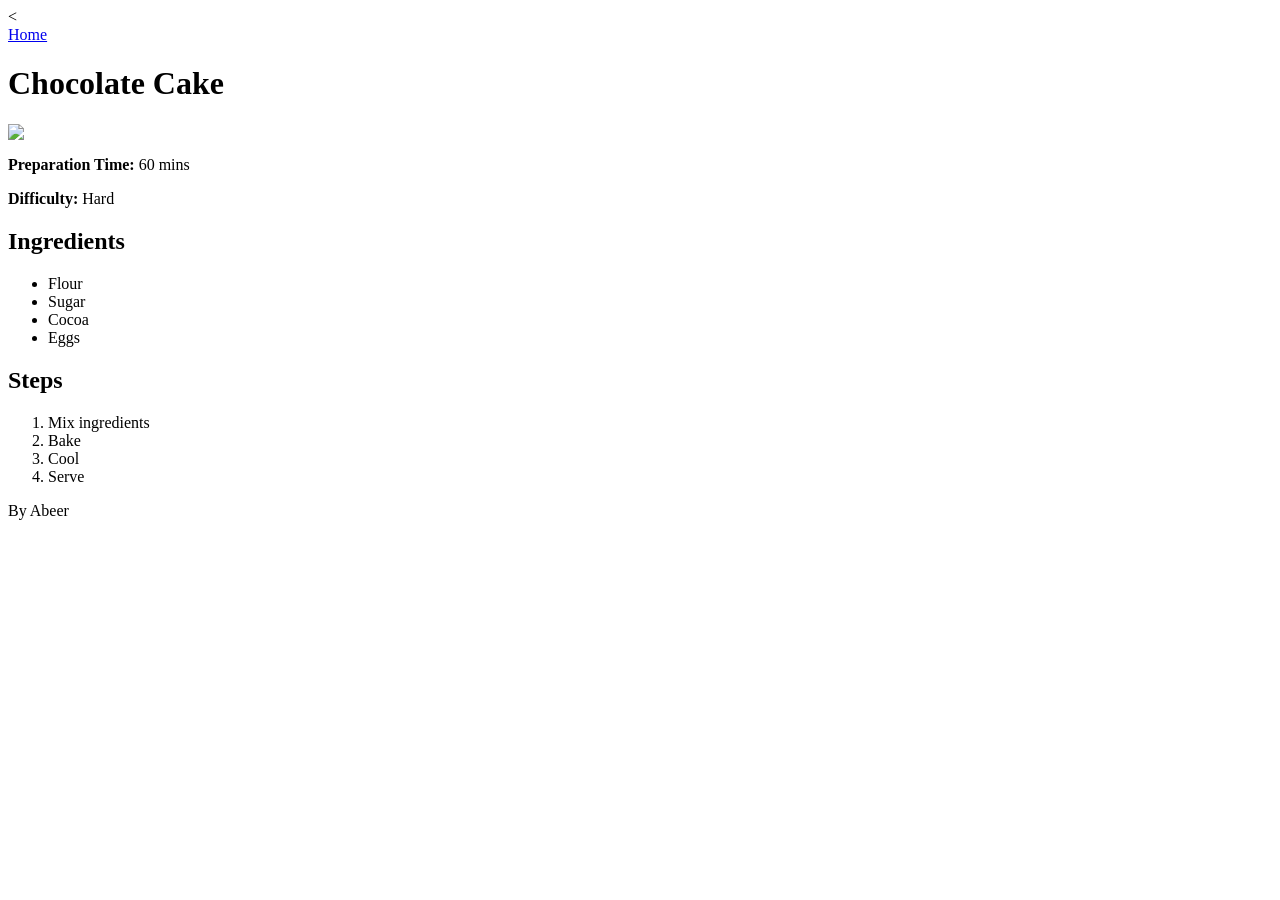
==== recipe3.html @ 553b7aaf "Add files via upload" ====
<<html>
<head>
<link rel="stylesheet" href="css/styles.css">
<title>Chocolate Cake</title>
</head>
<body>
<header><nav><a href="index.html">Home</a></nav></header>
<h1>Chocolate Cake</h1>
<img src="/Users/abeer/Desktop/fwd assignment 3/images/cake.jpeg">
<p><b>Preparation Time:</b> 60 mins</p>
<p><b>Difficulty:</b> Hard</p>
<h2>Ingredients</h2>
<ul>
<li>Flour</li><li>Sugar</li><li>Cocoa</li><li>Eggs</li>
</ul>
<h2>Steps</h2>
<ol>
<li>Mix ingredients</li><li>Bake</li><li>Cool</li><li>Serve</li>
</ol>
<footer>By Abeer</footer>
</body>
</html>
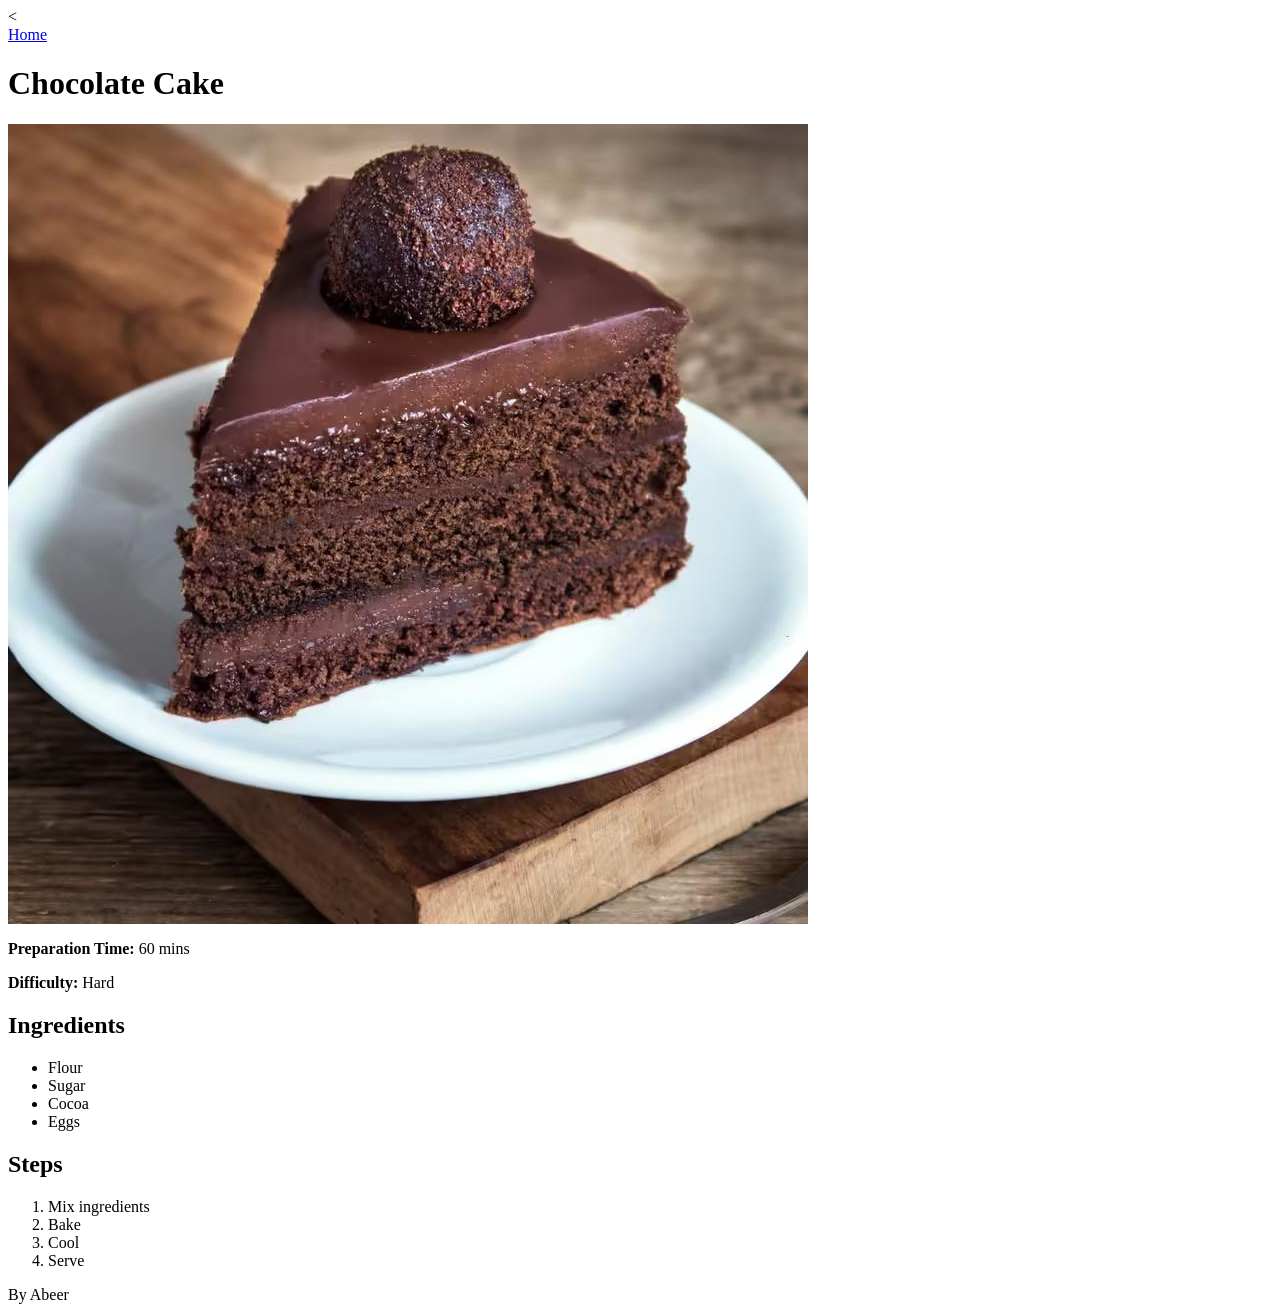
==== commit 7a9355ac: "Update recipe3.html" ====
--- a/recipe3.html
+++ b/recipe3.html
@@ -6,7 +6,7 @@
 <body>
 <header><nav><a href="index.html">Home</a></nav></header>
 <h1>Chocolate Cake</h1>
-<img src="/Users/abeer/Desktop/fwd assignment 3/images/cake.jpeg">
+<img src="images/cake.jpeg">
 <p><b>Preparation Time:</b> 60 mins</p>
 <p><b>Difficulty:</b> Hard</p>
 <h2>Ingredients</h2>
